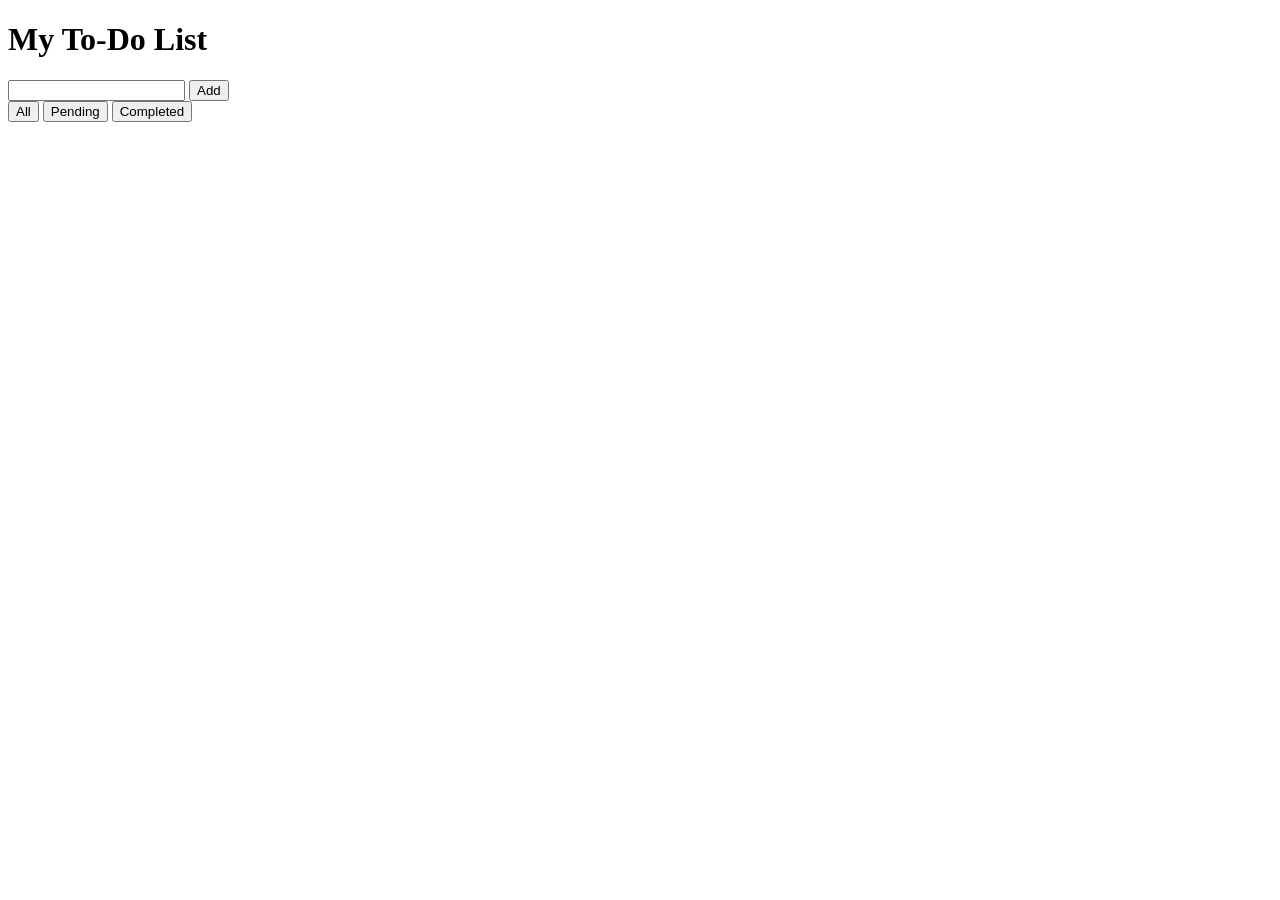
==== WebDev-L2-ToDoApp/index.html @ 9a031080 "Add HTML for ToDo App" ====
<!DOCTYPE html>
<html lang="en">
<head>
    <meta charset="UTF-8">
    <meta name="viewport" content="width=device-width, initial-scale=1.0">
    <title>Document</title>
</head>
<body>
    <div class="todo-container">
        <h1>My To-Do List</h1>
        <div class="input-box">
            <input type="text" id="taskInput">
            <button id="add-button">Add</button>
        </div>
        <div class="filters">
            <button id="all">All</button>
            <button id="pending">Pending</button>
            <button id="completed">Completed</button>
        </div>
        <ul id="tasklist">
            
        </ul>
    </div>
</body>
</html>
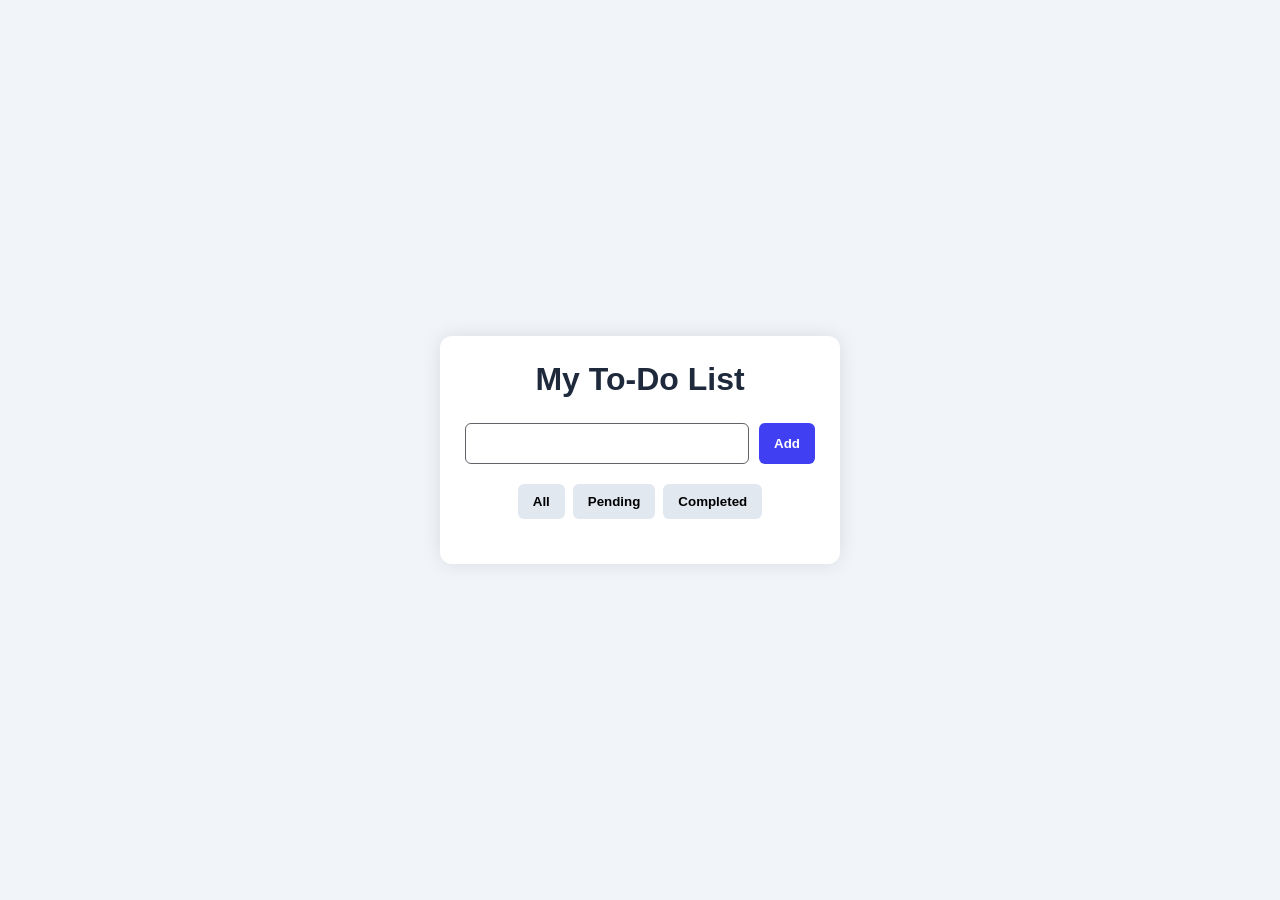
==== commit e4ad1be4: "Add CSS to ToDo App" ====
--- a/WebDev-L2-ToDoApp/index.html
+++ b/WebDev-L2-ToDoApp/index.html
@@ -4,6 +4,7 @@
     <meta charset="UTF-8">
     <meta name="viewport" content="width=device-width, initial-scale=1.0">
     <title>Document</title>
+    <link rel="stylesheet" href="style.css">
 </head>
 <body>
     <div class="todo-container">
@@ -21,5 +22,6 @@
             
         </ul>
     </div>
+    <script src="script.js"></script>
 </body>
 </html>
--- a/WebDev-L2-ToDoApp/style.css
+++ b/WebDev-L2-ToDoApp/style.css
@@ -0,0 +1,88 @@
+*{
+    margin: 0;
+    padding: 0;
+    box-sizing: border-box;
+}
+body{
+    font-family: Arial, Helvetica, sans-serif;
+    background-color: #f1f5f9;
+    min-height: 100vh;
+    display: flex;
+    justify-content: center;
+    align-items: center;
+}
+.todo-container{
+    background-color: white;
+    width: 400px;
+    padding: 25px;
+    border-radius: 12px;
+    box-shadow: 0 0 20px rgba(0,0,0,0.1);
+}
+h1{
+    text-align: center;
+    margin-bottom: 25px;
+    color: #1e293b;
+}
+.input-box{
+    display: flex;
+    gap: 10px;
+}
+
+input{
+    flex: 1;
+    padding: 12px;
+    border: 1px solid #606367;
+    border-radius: 6px;
+    outline: none;
+}
+input:focus{
+    border: 2px solid rgb(49, 49, 83);
+}
+button{
+    padding: 10px 15px;
+    border: none;
+    border-radius: 6px;
+    background-color: rgb(64, 64, 242);
+    color: white;
+    cursor: pointer;
+    font-weight: 600;
+}
+button:hover{
+    background-color:#1d4ed8;
+}
+
+.filters{
+    display: flex;
+    justify-content: center;
+    gap: 8px;
+    margin: 20px 0;
+}
+
+.filters button{
+    background-color: #e2e8f0;
+    color: black;
+}
+.filters button:hover{
+    background-color: #cbd5e1;
+}
+#tasklist{
+    list-style: none;
+}
+
+#tasklist li{
+    background-color: #f8fafc;
+    padding: 12px;
+    margin-bottom: 10px;
+    border-radius: 6px;
+    display: flex;
+    justify-content: space-between;
+    align-items: center;
+}
+
+@media (max-width:450px) {
+
+    .todo-container{
+        width: 90%;
+    }
+    
+}
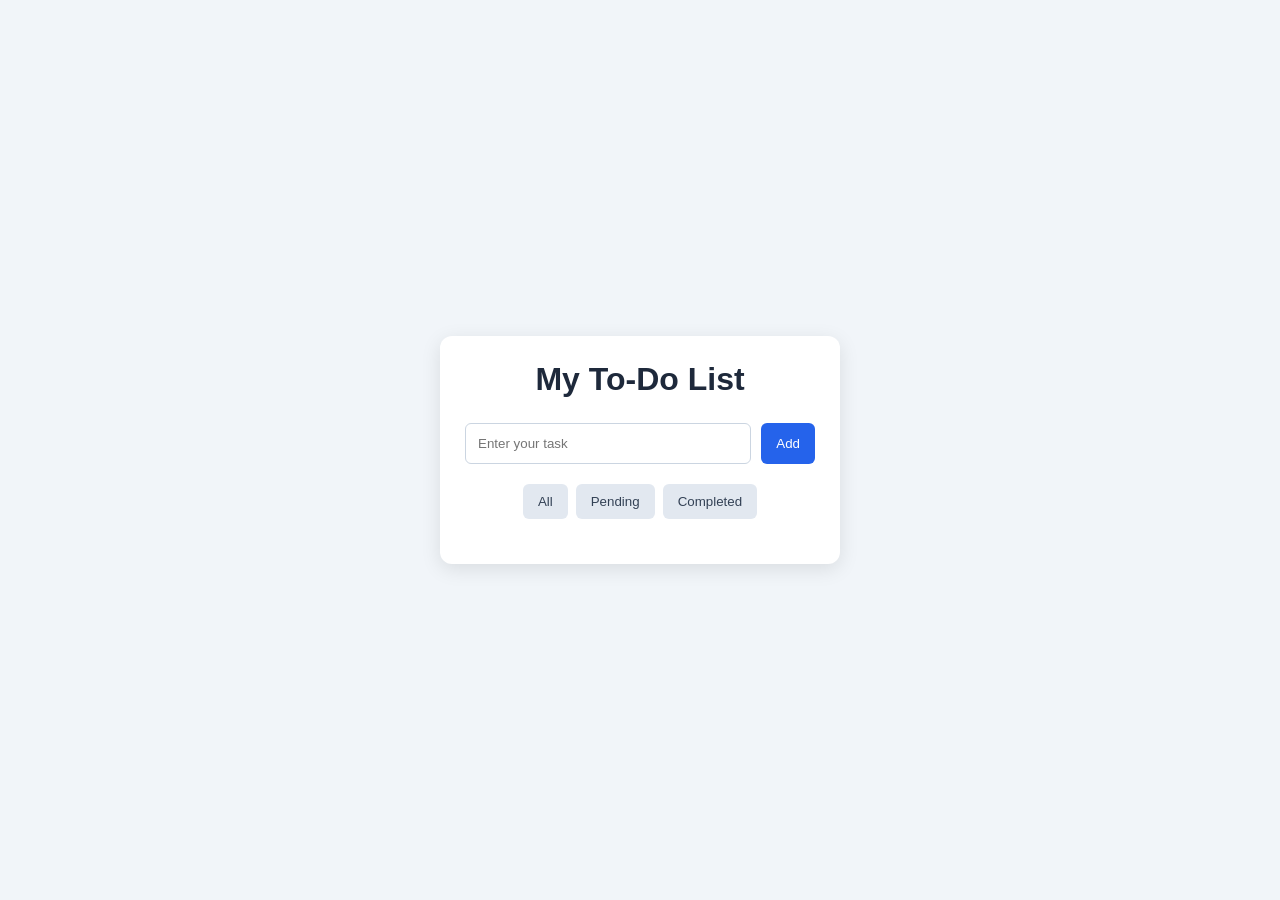
==== commit a0c790bd: "completed ToDo web App" ====
--- a/WebDev-L2-ToDoApp/index.html
+++ b/WebDev-L2-ToDoApp/index.html
@@ -1,27 +1,29 @@
-<!DOCTYPE html>
-<html lang="en">
+
+<!DOCTYPE html><html lang="en">
 <head>
     <meta charset="UTF-8">
     <meta name="viewport" content="width=device-width, initial-scale=1.0">
-    <title>Document</title>
+    <title>To-Do App</title>
     <link rel="stylesheet" href="style.css">
 </head>
-<body>
-    <div class="todo-container">
-        <h1>My To-Do List</h1>
-        <div class="input-box">
-            <input type="text" id="taskInput">
-            <button id="add-button">Add</button>
-        </div>
-        <div class="filters">
-            <button id="all">All</button>
-            <button id="pending">Pending</button>
-            <button id="completed">Completed</button>
-        </div>
-        <ul id="tasklist">
-            
-        </ul>
+<body><div class="todo-container">
+    <h1>My To-Do List</h1>
+
+    <div class="input-box">
+        <input type="text" id="taskInput" placeholder="Enter your task">
+        <button id="addBtn">Add</button>
     </div>
-    <script src="script.js"></script>
+
+    <div class="filters">
+        <button data-filter="all">All</button>
+        <button data-filter="pending">Pending</button>
+        <button data-filter="completed">Completed</button>
+    </div>
+
+    <ul id="taskList"></ul>
+</div>
+
+<script src="script.js"></script>
+
 </body>
 </html>
--- a/WebDev-L2-ToDoApp/style.css
+++ b/WebDev-L2-ToDoApp/style.css
@@ -1,76 +1,81 @@
-*{
-    margin: 0;
-    padding: 0;
-    box-sizing: border-box;
-}
-body{
-    font-family: Arial, Helvetica, sans-serif;
-    background-color: #f1f5f9;
+
+* {
+  margin: 0;
+  padding: 0;
+  box-sizing: border-box;
+  }
+
+body {
+    font-family: Arial, sans-serif;
+    background: #f1f5f9;
     min-height: 100vh;
     display: flex;
     justify-content: center;
     align-items: center;
 }
-.todo-container{
-    background-color: white;
+
+.todo-container {
+    background: white;
     width: 400px;
     padding: 25px;
     border-radius: 12px;
-    box-shadow: 0 0 20px rgba(0,0,0,0.1);
+    box-shadow: 0 5px 20px rgba(0,0,0,0.1);
 }
-h1{
+
+h1 {
     text-align: center;
     margin-bottom: 25px;
     color: #1e293b;
 }
-.input-box{
+
+.input-box {
     display: flex;
     gap: 10px;
 }
 
-input{
+input {
     flex: 1;
     padding: 12px;
-    border: 1px solid #606367;
+    border: 1px solid #cbd5e1;
     border-radius: 6px;
     outline: none;
 }
-input:focus{
-    border: 2px solid rgb(49, 49, 83);
-}
-button{
+
+button {
     padding: 10px 15px;
     border: none;
     border-radius: 6px;
-    background-color: rgb(64, 64, 242);
+    background: #2563eb;
     color: white;
     cursor: pointer;
-    font-weight: 600;
-}
-button:hover{
-    background-color:#1d4ed8;
 }
 
-.filters{
+button:hover {
+    background: #1d4ed8;
+}
+
+.filters {
     display: flex;
     justify-content: center;
     gap: 8px;
     margin: 20px 0;
 }
 
-.filters button{
-    background-color: #e2e8f0;
-    color: black;
+.filters button {
+    background: #e2e8f0;
+    color: #334155;
 }
-.filters button:hover{
-    background-color: #cbd5e1;
+
+.filters button:hover {
+    background: #cbd5e1;
 }
-#tasklist{
+
+#taskList {
     list-style: none;
 }
 
-#tasklist li{
-    background-color: #f8fafc;
+#taskList li {
+    background: #f8fafc;
     padding: 12px;
     margin-bottom: 10px;
     border-radius: 6px;
@@ -79,10 +84,8 @@
     align-items: center;
 }
 
-@media (max-width:450px) {
-
-    .todo-container{
+@media (max-width: 450px) {
+    .todo-container {
         width: 90%;
     }
-    
 }
